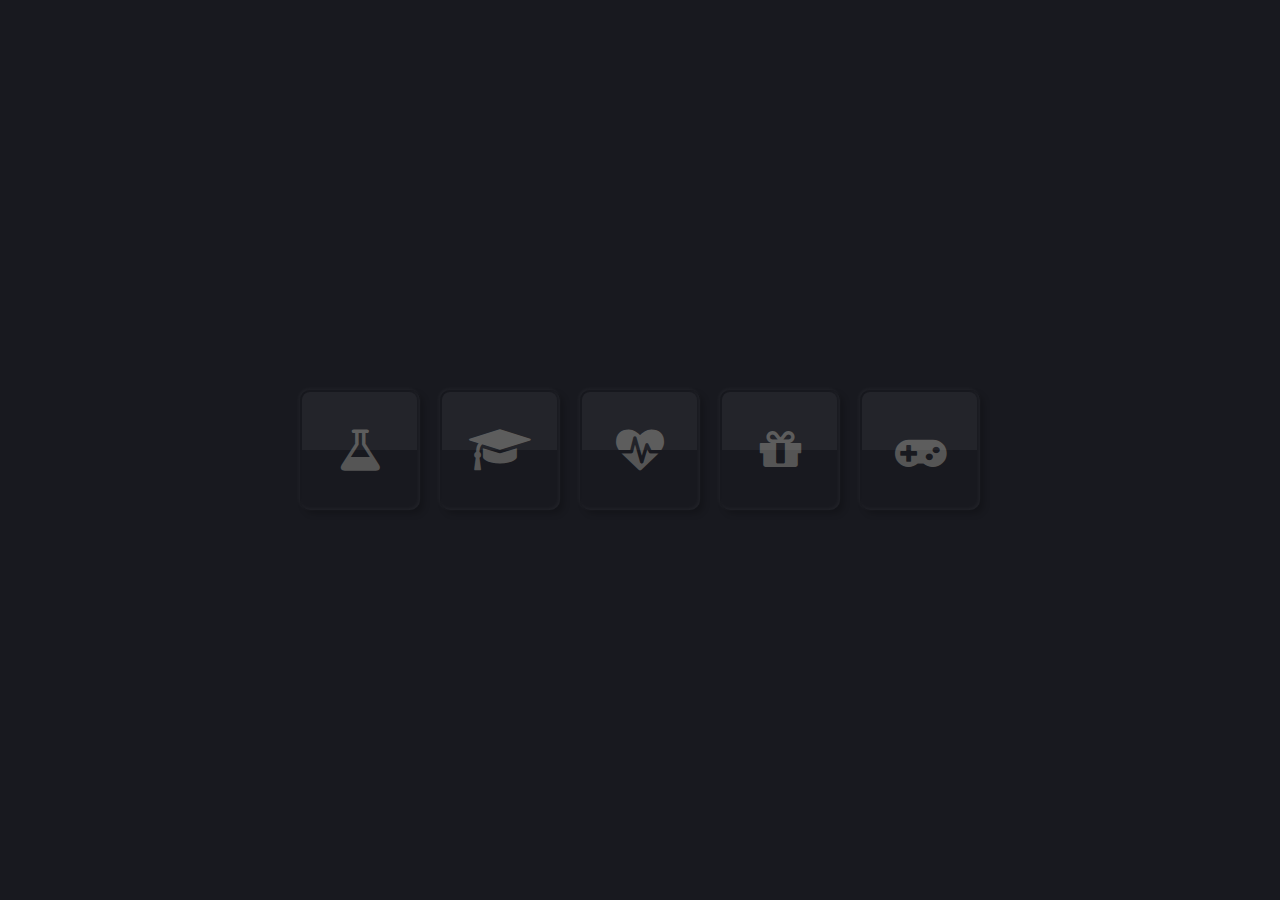
==== buttons.html @ 7317d0de "glowing buttons" ====
<!doctype html>
<html>
<head>
	<title>Glowing Checkbox Button</title>
	<link href="https://stackpath.bootstrapcdn.com/font-awesome/4.7.0/css/font-awesome.min.css" rel="stylesheet" integrity="sha384-wvfXpqpZZVQGK6TAh5PVlGOfQNHSoD2xbE+QkPxCAFlNEevoEH3Sl0sibVcOQVnN" crossorigin="anonymous">
	<link rel="stylesheet" type="text/css" href="buttons.css">
</head>
<body>
	<ul>
		<li>
			<label>
				<input type="checkbox" name="">
				<div class="icon"><i class="fa fa-flask" aria-hidden="true"></i></div>
			</label>
		</li>
		<li>
			<label>
				<input type="checkbox" name="">
				<div class="icon"><i class="fa fa-graduation-cap" aria-hidden="true"></i></div>
			</label>
		</li>
		<li>
			<label>
				<input type="checkbox" name="">
				<div class="icon"><i class="fa fa-heartbeat" aria-hidden="true"></i></div>
			</label>
		</li>
		<li>
			<label>
				<input type="checkbox" name="">
				<div class="icon"><i class="fa fa-gift" aria-hidden="true"></i></div>
			</label>
		</li>
		<li>
			<label>
				<input type="checkbox" name="">
				<div class="icon"><i class="fa fa-gamepad" aria-hidden="true"></i></div>
			</label>
		</li>
	</ul>
</body>
---- buttons.css ----
*
{
	margin: 0;
	padding: 0;
	box-sizing: border-box;
}

body
{
	display: flex;
	justify-content: center;
	align-items: center;
	min-height: 100vh;
	background: #18191f;
}

ul
{
	position: relative;
	display: flex;
}

ul li
{
	list-style: none;
}

ul li label
{
	position: relative;
}

ul li label input[type="checkbox"]
{
	position: absolute;
	opacity: 0;
	cursor: pointer;
}

ul li label .icon
{
	position: relative;
	width: 120px;
	height: 120px;
	background: #18191f;
	color: #555;
	font-size: 48px;
	display: flex;
	justify-content: center;
	align-items: center;
	cursor: pointer;
	margin: 0 10px;
	border-radius: 10px;
	overflow: hidden;
	box-shadow: -1px -1px 4px rgba(255, 255, 255, 0.05),
				4px 4px 6px rgba(0, 0, 0, 0.2),
				inset -1px -1px 4px rgba(255, 255, 255, 0.05),
				inset 1px 1px 1px rgba(0, 0, 0, 0.1);

}

ul li label .icon::before
{
	content: '';
	position: absolute;
	top: 2px;
	left: 2px;
	width: calc(100% - 5px);
	height: calc(50% - 2px);
	border-top-left-radius: 8px;
	border-top-right-radius: 8px;
	background: rgba(255, 255, 255, 0.05)
}

ul li label input[type="checkbox"]:checked ~ .icon
{
	box-shadow: inset 0px 0px 2px rgba(255, 255, 255, 0.05),
				inset 4px 4px 6px rgba(0, 0, 0, 0.2);
}

ul li label input[type="checkbox"]:checked ~ .icon .fa
{
	color: #00f3ff;
	text-shadow: 0 0 15px #00f3ff,
				 0 0 25px #00f3ff;
	animation: animate 5s linear infinite;
}

@keyframes animate
{
	0%
	{
		filter: hue-rotate(0deg);
	}
	100%
	{
		filter: hue-rotate(360deg);
	}
}
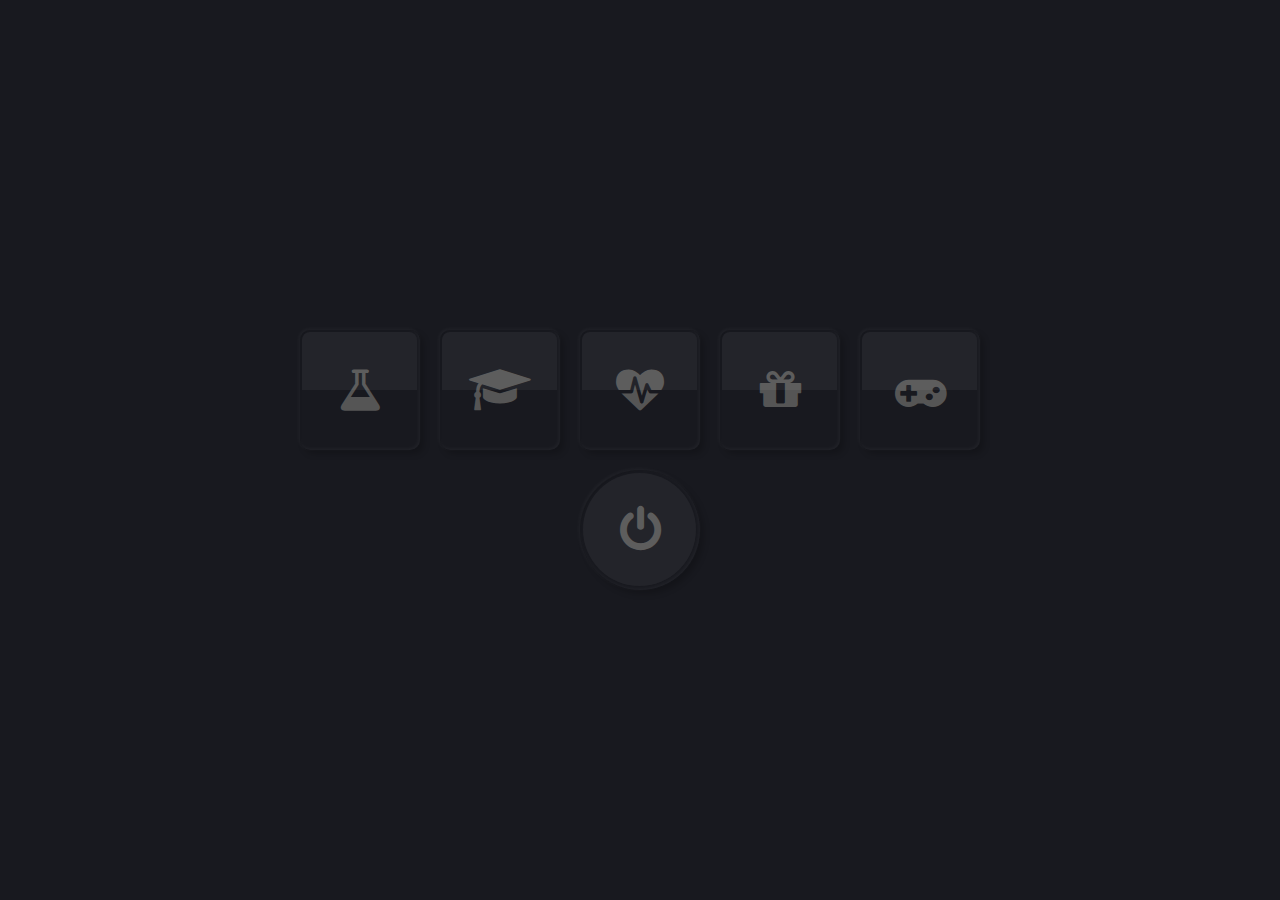
==== commit f6dc0571: "Toggle Animation" ====
--- a/buttons.html
+++ b/buttons.html
@@ -10,32 +10,57 @@
 		<li>
 			<label>
 				<input type="checkbox" name="">
-				<div class="icon"><i class="fa fa-flask" aria-hidden="true"></i></div>
+				<div class="icon square"><i class="fa fa-flask" aria-hidden="true"></i></div>
 			</label>
 		</li>
 		<li>
 			<label>
 				<input type="checkbox" name="">
-				<div class="icon"><i class="fa fa-graduation-cap" aria-hidden="true"></i></div>
+				<div class="icon square"><i class="fa fa-graduation-cap" aria-hidden="true"></i></div>
 			</label>
 		</li>
 		<li>
 			<label>
 				<input type="checkbox" name="">
-				<div class="icon"><i class="fa fa-heartbeat" aria-hidden="true"></i></div>
+				<div class="icon square"><i class="fa fa-heartbeat" aria-hidden="true"></i></div>
 			</label>
 		</li>
 		<li>
 			<label>
 				<input type="checkbox" name="">
-				<div class="icon"><i class="fa fa-gift" aria-hidden="true"></i></div>
+				<div class="icon square"><i class="fa fa-gift" aria-hidden="true"></i></div>
 			</label>
 		</li>
 		<li>
 			<label>
 				<input type="checkbox" name="">
-				<div class="icon"><i class="fa fa-gamepad" aria-hidden="true"></i></div>
+				<div class="icon square"><i class="fa fa-gamepad" aria-hidden="true"></i></div>
 			</label>
 		</li>
 	</ul>
+	<ul>
+		<li>
+			<label>
+				<input id="power" type="checkbox" name="" onclick="poweroff()">
+				<div class="icon round"><i class="fa fa-power-off" aria-hidden="true"></i></div>
+			</label>
+		</li>
+	</ul>
+	<script type="text/javascript">
+		function poweroff() {
+			let checkbox = document.querySelector("#power");
+
+			let icons = document.querySelectorAll(".icon .fa");
+			console.log(icons);
+			if (checkbox.checked == true) {
+				icons.forEach((icon) => {
+					icon.style.animation = "animate 5s linear infinite";
+				});
+			} else {
+				icons.forEach((icon) => {
+					icon.style.animation = "stall 5s linear infinite";
+				});
+			}
+		}
+	</script>
 </body>--- a/buttons.css
+++ b/buttons.css
@@ -12,12 +12,14 @@
 	align-items: center;
 	min-height: 100vh;
 	background: #18191f;
+	flex-direction: column;
 }
 
 ul
 {
 	position: relative;
 	display: flex;
+	padding-top: 20px;
 }
 
 ul li
@@ -59,7 +61,12 @@
 
 }
 
-ul li label .icon::before
+ul li label .icon.round 
+{
+	border-radius: 50%;
+}
+
+ul li label .icon.square::before
 {
 	content: '';
 	position: absolute;
@@ -69,7 +76,19 @@
 	height: calc(50% - 2px);
 	border-top-left-radius: 8px;
 	border-top-right-radius: 8px;
-	background: rgba(255, 255, 255, 0.05)
+	background: rgba(255, 255, 255, 0.05);
+}
+
+ul li label .icon.round::before
+{
+	content: '';
+	position: absolute;
+	top: 3px;
+	left: 3px;
+	width: calc(100% - 7px);
+	height: calc(100% - 7px);
+	border-radius: 50%;
+	background: rgba(255, 255, 255, .05);
 }
 
 ul li label input[type="checkbox"]:checked ~ .icon
@@ -96,4 +115,16 @@
 	{
 		filter: hue-rotate(360deg);
 	}
+}
+
+@keyframes stall
+{
+	0%
+	{
+		filter: hue-rotate(0deg);
+	}
+	100%
+	{
+		filter: hue-rotate(0deg);
+	}
 }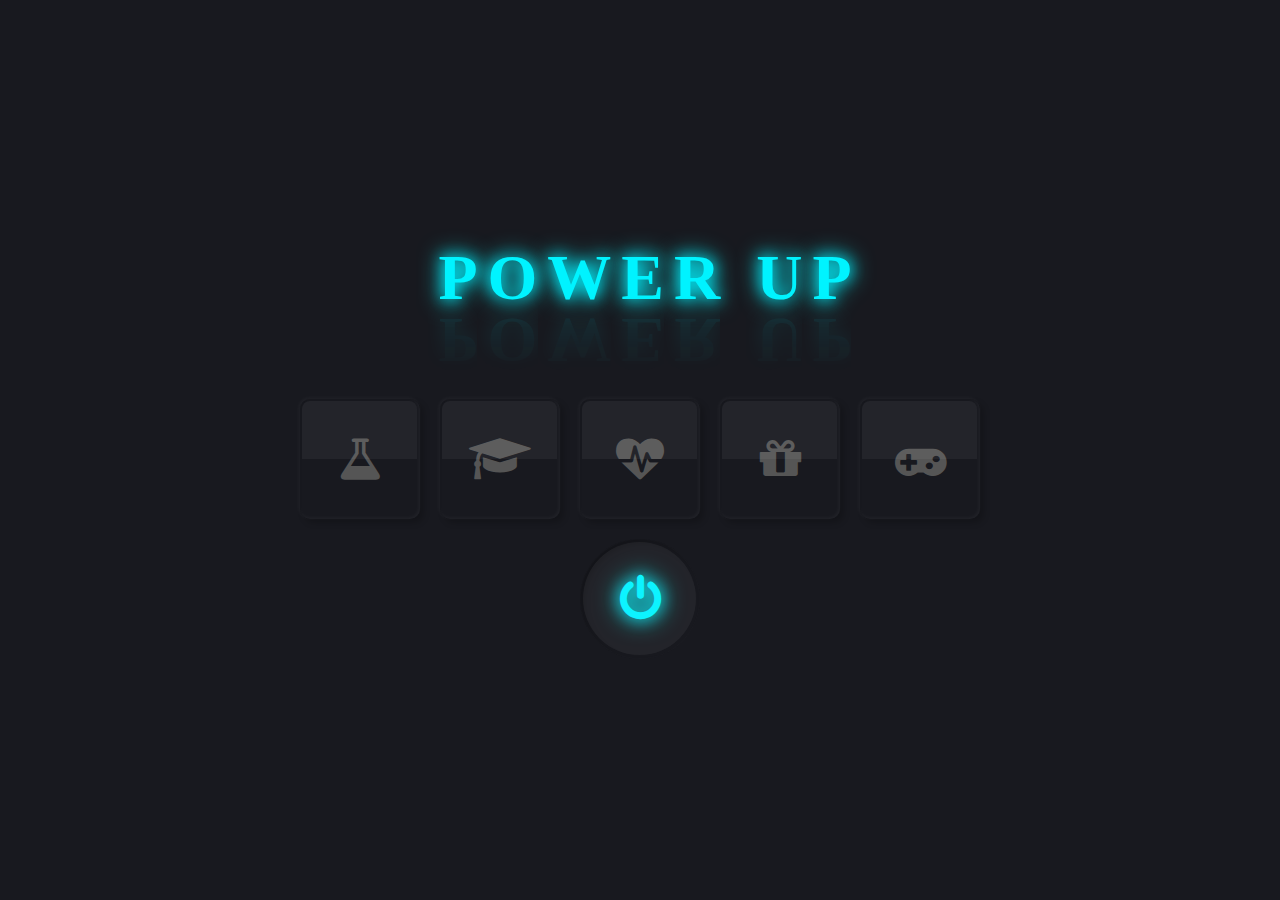
==== commit 253594cd: "buttons change" ====
--- a/buttons.html
+++ b/buttons.html
@@ -6,6 +6,16 @@
 	<link rel="stylesheet" type="text/css" href="buttons.css">
 </head>
 <body>
+	<section>
+		<h2 style="--i:1;">P</h2>
+		<h2 style="--i:2;">O</h2>
+		<h2 style="--i:3;">W</h2>
+		<h2 style="--i:4;">E</h2>
+		<h2 style="--i:5;">R</h2>
+		<h2 style="--i:6;">&nbsp</h2>
+		<h2 style="--i:7;">U</h2>
+		<h2 style="--i:8;">P</h2>
+	</section>
 	<ul>
 		<li>
 			<label>
@@ -41,7 +51,7 @@
 	<ul>
 		<li>
 			<label>
-				<input id="power" type="checkbox" name="" onclick="poweroff()">
+				<input id="power" type="checkbox" checked="true" name="" onclick="poweroff()">
 				<div class="icon round"><i class="fa fa-power-off" aria-hidden="true"></i></div>
 			</label>
 		</li>
@@ -51,15 +61,22 @@
 			let checkbox = document.querySelector("#power");
 
 			let icons = document.querySelectorAll(".icon .fa");
-			console.log(icons);
+			let texts = document.querySelectorAll("h2")
+			
 			if (checkbox.checked == true) {
 				icons.forEach((icon) => {
 					icon.style.animation = "animate 5s linear infinite";
+				});
+				texts.forEach((text) => {
+					text.style.animation = "wave 1s ease-in-out infinite";
 				});
 			} else {
 				icons.forEach((icon) => {
 					icon.style.animation = "stall 5s linear infinite";
 				});
+				texts.forEach((text) => {
+					text.style.animation = "stall";
+				});
 			}
 		}
 	</script>
--- a/buttons.css
+++ b/buttons.css
@@ -13,6 +13,43 @@
 	min-height: 100vh;
 	background: #18191f;
 	flex-direction: column;
+}
+
+body section
+{
+	display: flex;
+	flex-direction: row;
+	color: #fff;	
+	font-size: 2em;
+	font-family: consolas;
+	margin-bottom: 2em;
+}
+body section h2
+{
+	font-size: 2em;
+	font-family: consolas;
+	padding-left: 10px;
+	color: #00f3ff;
+	text-shadow: 0 0 15px #00f3ff,
+				 0 0 25px #00f3ff;
+	animation: wave 1s ease-in-out infinite;
+	animation-delay: calc(0.1s * var(--i));
+	-webkit-box-reflect: below -12px linear-gradient(transparent, rgba(0,0,0,.1));
+}
+@keyframes wave
+{
+	0%
+	{
+		transform: translateY(0px);
+	}
+	20%
+	{
+		transform: translateY(-20px);
+	}
+	40%,100%
+	{
+		transform: translateY(0px);
+	}
 }
 
 ul
